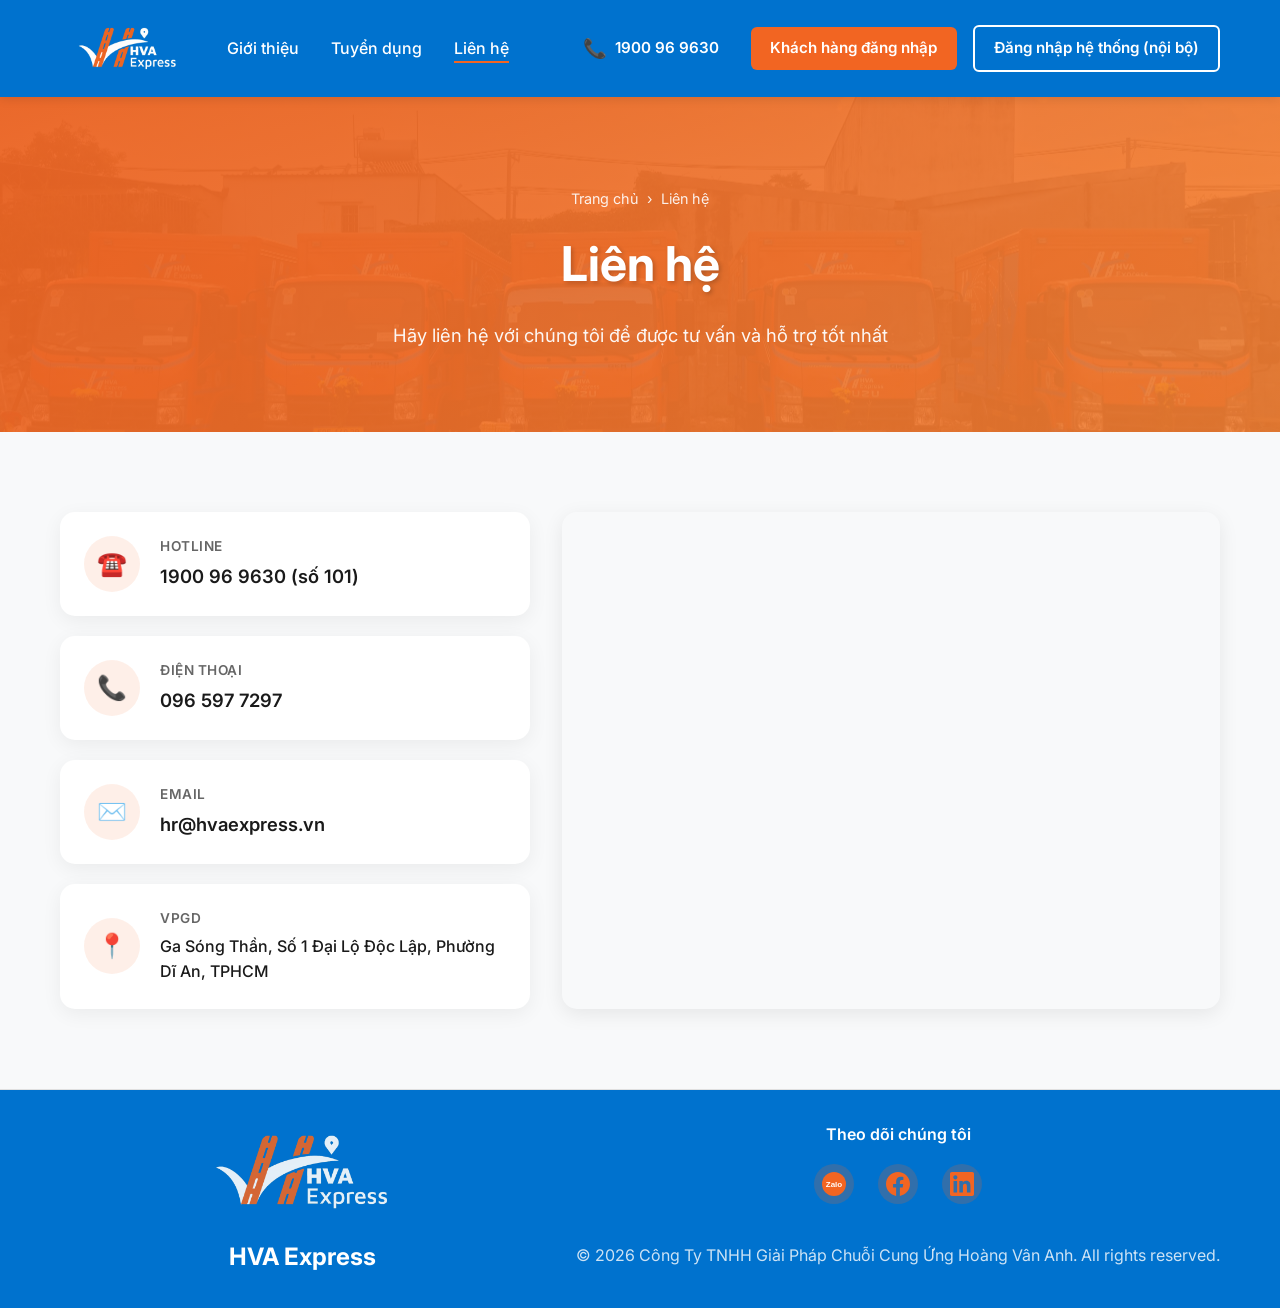
==== lien-he.html @ bd8639e9 "Add recruitment page and job details for Nhân viên Điều phối Hiện trường - Updated translations.js t" ====
<!doctype html>
<html lang="vi">
  <head>
    <meta charset="UTF-8" />
    <meta name="viewport" content="width=device-width, initial-scale=1.0" />
    <title>Liên hệ - HVA Express</title>
    <link rel="stylesheet" href="styles.css" />
    <link rel="preconnect" href="https://fonts.googleapis.com" />
    <link rel="preconnect" href="https://fonts.gstatic.com" crossorigin />
    <link
      href="https://fonts.googleapis.com/css2?family=Inter:wght@300;400;500;600;700&display=swap"
      rel="stylesheet"
    />
    <link rel="icon" href="favicon.ico" type="image/x-icon" />
  </head>
  <body>
    <!-- Navigation -->
    <nav class="navbar">
      <div class="container">
        <div class="nav-content">
          <div class="logo">
            <a href="index.html">
              <img
                src="logo_white3.png"
                alt="HVA Express Logo"
                class="logo-img"
              />
            </a>
          </div>
          <ul class="nav-menu" id="navMenu">
            <li>
              <a href="index.html#gioi-thieu" data-i18n="nav.introduction"
                >Giới thiệu</a
              >
            </li>
            <li>
              <a href="tuyen-dung.html" data-i18n="nav.recruitment"
                >Tuyển dụng</a
              >
            </li>
            <li>
              <a href="lien-he.html" class="active" data-i18n="nav.contact"
                >Liên hệ</a
              >
            </li>
            <li class="nav-auth-divider"></li>
            <li class="nav-auth-item">
              <a
                href="https://kh.hoangvananh.vn/index_vl.php"
                class="nav-btn-login customer-login"
                target="_blank"
              >
                Khách hàng đăng nhập
              </a>
            </li>
            <li class="nav-auth-item">
              <a
                href="https://quanly.hoangvananh.vn/index_vl.php"
                class="nav-btn-login system-login"
                target="_blank"
              >
                Đăng nhập hệ thống (nội bộ)
              </a>
            </li>
          </ul>
          <div class="language-switcher">
            <button class="lang-btn" id="langBtn" aria-label="Language">
              <span class="lang-icon" id="langIcon">🇻🇳</span>
              <span class="lang-text" data-i18n="lang.current">VI</span>
            </button>
          </div>
          <div class="hotline-info">
            <span class="hotline-icon">📞</span>
            <a href="tel:1900969630" class="hotline-number">1900 96 9630</a>
          </div>
          <div class="auth-buttons">
            <a
              href="https://kh.hoangvananh.vn/index_vl.php"
              class="btn-login customer-login"
              target="_blank"
            >
              Khách hàng đăng nhập
            </a>
            <a
              href="https://quanly.hoangvananh.vn/index_vl.php"
              class="btn-login system-login"
              target="_blank"
            >
              Đăng nhập hệ thống (nội bộ)
            </a>
          </div>
          <button class="menu-toggle" id="menuToggle" aria-label="Toggle menu">
            <span></span>
            <span></span>
            <span></span>
          </button>
        </div>
      </div>
    </nav>

    <!-- Page Hero -->
    <section class="page-hero">
      <div class="container">
        <nav class="breadcrumb" aria-label="Breadcrumb">
          <a href="index.html" data-i18n="nav.home">Trang chủ</a>
          <span>›</span>
          <span data-i18n="nav.contact">Liên hệ</span>
        </nav>
        <h1 class="page-hero-title" data-i18n="contact.title">Liên hệ</h1>
        <p class="page-hero-subtitle" data-i18n="contact.subtitle">
          Hãy liên hệ với chúng tôi để được tư vấn và hỗ trợ tốt nhất
        </p>
      </div>
    </section>

    <!-- Contact Section -->
    <section class="section contact-section">
      <div class="container">
        <div class="contact-layout">
          <div class="contact-info">
            <div class="contact-item">
              <div class="contact-icon">☎️</div>
              <div class="contact-details">
                <h4 data-i18n="contact.hotline.label">Hotline</h4>
                <a href="tel:1900969630">1900 96 9630 (số 101)</a>
              </div>
            </div>
            <div class="contact-item">
              <div class="contact-icon">📞</div>
              <div class="contact-details">
                <h4 data-i18n="contact.phone.label">Điện thoại</h4>
                <a href="tel:0965977297" data-i18n="contact.phone.number"
                  >096 597 7297</a
                >
              </div>
            </div>
            <div class="contact-item">
              <div class="contact-icon">✉️</div>
              <div class="contact-details">
                <h4 data-i18n="contact.email.label">Email</h4>
                <a
                  href="mailto:hr@hvaexpress.vn"
                  data-i18n="contact.email.address"
                  >hr@hvaexpress.vn</a
                >
              </div>
            </div>
            <div class="contact-item">
              <div class="contact-icon">📍</div>
              <div class="contact-details">
                <h4 data-i18n="contact.address.label">VPGD</h4>
                <p data-i18n="contact.address.text">
                  Ga Sóng Thần, Số 1 Đại Lộ Độc Lập, Phường Dĩ An, TPHCM
                </p>
              </div>
            </div>
          </div>
          <div class="contact-map">
            <iframe
              src="https://www.google.com/maps?q=Ga%20S%C3%B3ng%20Th%E1%BA%A7n%2C%20D%C4%A9%20An&output=embed"
              title="Bản đồ HVA Express"
              loading="lazy"
              referrerpolicy="no-referrer-when-downgrade"
              allowfullscreen
            ></iframe>
          </div>
        </div>
      </div>
    </section>

    <!-- Footer -->
    <footer class="footer">
      <div class="container">
        <div class="footer-content">
          <div class="footer-logo">
            <img
              src="logo_white3.png"
              alt="HVA Express Logo"
              class="footer-logo-img"
            />
            <h3>HVA Express</h3>
          </div>
          <div class="footer-social">
            <h4 data-i18n="footer.followUs">Follow Us</h4>
            <div class="social-links">
              <a
                href="https://zalo.me/105372179891841635"
                target="_blank"
                rel="noopener noreferrer"
                aria-label="Zalo"
                class="social-link"
              >
                <svg
                  width="24"
                  height="24"
                  viewBox="0 0 24 24"
                  fill="currentColor"
                >
                  <circle cx="12" cy="12" r="12" fill="currentColor" />
                  <text
                    x="12"
                    y="15"
                    font-size="8"
                    font-weight="bold"
                    text-anchor="middle"
                    fill="white"
                    font-family="Arial"
                  >
                    Zalo
                  </text>
                </svg>
              </a>
              <a
                href="https://www.facebook.com/HVAexpress"
                target="_blank"
                rel="noopener noreferrer"
                aria-label="Facebook"
                class="social-link"
              >
                <svg
                  width="24"
                  height="24"
                  viewBox="0 0 24 24"
                  fill="currentColor"
                >
                  <path
                    d="M24 12.073c0-6.627-5.373-12-12-12s-12 5.373-12 12c0 5.99 4.388 10.954 10.125 11.854v-8.385H7.078v-3.47h3.047V9.43c0-3.007 1.792-4.669 4.533-4.669 1.312 0 2.686.235 2.686.235v2.953H15.83c-1.491 0-1.956.925-1.956 1.874v2.25h3.328l-.532 3.47h-2.796v8.385C19.612 23.027 24 18.062 24 12.073z"
                  />
                </svg>
              </a>
              <a
                href="https://www.linkedin.com/in/quang-vu-pham-8b26419b/"
                target="_blank"
                rel="noopener noreferrer"
                aria-label="LinkedIn"
                class="social-link"
              >
                <svg
                  width="24"
                  height="24"
                  viewBox="0 0 24 24"
                  fill="currentColor"
                >
                  <path
                    d="M20.447 20.452h-3.554v-5.569c0-1.328-.027-3.037-1.852-3.037-1.853 0-2.136 1.445-2.136 2.939v5.667H9.351V9h3.414v1.561h.046c.477-.9 1.637-1.85 3.37-1.85 3.601 0 4.267 2.37 4.267 5.455v6.286zM5.337 7.433c-1.144 0-2.063-.926-2.063-2.065 0-1.138.92-2.063 2.063-2.063 1.14 0 2.064.925 2.064 2.063 0 1.139-.925 2.065-2.064 2.065zm1.782 13.019H3.555V9h3.564v11.452zM22.225 0H1.771C.792 0 0 .774 0 1.729v20.542C0 23.227.792 24 1.771 24h20.451C23.2 24 24 23.227 24 22.271V1.729C24 .774 23.2 0 22.225 0z"
                  />
                </svg>
              </a>
            </div>
          </div>
          <div class="footer-info">
            <p data-i18n="footer.copyright">
              &copy; 2026 Công Ty TNHH Giải Pháp Chuỗi Cung Ứng Hoàng Vân Anh.
              All rights reserved.
            </p>
          </div>
        </div>
      </div>
    </footer>

    <script src="translations.js"></script>
    <script src="script.js"></script>
  </body>
</html>
---- styles.css ----
/* Reset and Base Styles */
* {
  margin: 0;
  padding: 0;
  box-sizing: border-box;
}

:root {
  --primary-color: #f26522;
  --secondary-color: #0072ce;
  --white: #ffffff;
  --text-dark: #1a1a1a;
  --text-light: #666666;
  --bg-light: #f8f9fa;
  --border-color: #e0e0e0;
}

body {
  font-family:
    "Inter",
    -apple-system,
    BlinkMacSystemFont,
    "Segoe UI",
    Roboto,
    sans-serif;
  line-height: 1.6;
  color: var(--text-dark);
  overflow-x: hidden;
}

.container {
  max-width: 1200px;
  margin: 0 auto;
  padding: 0 20px;
}

/* Navigation */
.navbar {
  background: var(--secondary-color);
  box-shadow: 0 2px 10px rgba(0, 0, 0, 0.1);
  position: sticky;
  top: 0;
  z-index: 1000;
  padding: 1rem 0;
}

.nav-content {
  display: flex;
  justify-content: space-between;
  align-items: center;
  gap: 2rem;
}

.logo {
  display: flex;
  align-items: center;
}

.logo a {
  text-decoration: none;
  display: flex;
  align-items: center;
}

.logo-img {
  height: 65px;
  width: auto;
  transition: transform 0.3s;
  /* background: var(--white); */
  padding: 4px 8px;
  border-radius: 8px;
}

.logo-img:hover {
  transform: scale(1.05);
}

.nav-menu {
  display: flex;
  list-style: none;
  gap: 2rem;
  flex: 1;
}

.nav-menu a {
  text-decoration: none;
  color: var(--white);
  font-weight: 500;
  transition: color 0.3s;
  position: relative;
}

.nav-menu a:hover {
  color: var(--primary-color);
}

.nav-menu a::after {
  content: "";
  position: absolute;
  bottom: -5px;
  left: 0;
  width: 0;
  height: 2px;
  background: var(--primary-color);
  transition: width 0.3s;
}

.nav-menu a:hover::after,
.nav-menu a.active::after {
  width: 100%;
}

/* Language Switcher */
.language-switcher {
  display: none;
  align-items: center;
  order: 999;
  margin-left: auto;
}

/* Hotline Info */
.hotline-info {
  display: flex;
  align-items: center;
  gap: 0.5rem;
  margin-left: 2rem;
}

.hotline-icon {
  font-size: 1.2rem;
}

.hotline-number {
  text-decoration: none;
  color: var(--white);
  font-weight: 600;
  font-size: 0.95rem;
  transition: color 0.3s ease;
}

.hotline-number:hover {
  color: var(--primary-color);
}

.lang-btn {
  display: flex;
  align-items: center;
  justify-content: center;
  gap: 0;
  padding: 0.5rem;
  background: rgba(255, 255, 255, 0.2);
  border: 2px solid var(--white);
  border-radius: 50%;
  cursor: pointer;
  font-weight: 600;
  color: var(--white);
  transition: all 0.3s ease;
  width: 40px;
  height: 40px;
}

.lang-btn:hover {
  background: var(--white);
  color: var(--secondary-color);
  transform: scale(1.1);
}

.lang-icon {
  font-size: 1.2rem;
}

.lang-text {
  display: none;
}

/* Nav Auth Items (Mobile Only) */
.nav-auth-divider,
.nav-auth-item {
  display: none;
}

/* Auth Buttons */
.auth-buttons {
  display: flex;
  align-items: center;
  gap: 1rem;
}

.btn-login {
  display: inline-block;
  padding: 0.6rem 1.2rem;
  border-radius: 6px;
  text-decoration: none;
  font-weight: 600;
  font-size: 0.95rem;
  transition: all 0.3s ease;
  cursor: pointer;
  border: none;
}

.customer-login {
  background: var(--primary-color);
  color: var(--white);
}

.customer-login:hover {
  background: #ff7935;
  transform: translateY(-2px);
  box-shadow: 0 4px 12px rgba(242, 101, 34, 0.3);
}

.system-login {
  background: transparent;
  color: var(--white);
  border: 2px solid var(--white);
}

.system-login:hover {
  background: var(--white);
  color: var(--secondary-color);
  transform: translateY(-2px);
}

.menu-toggle {
  display: none;
  flex-direction: column;
  background: none;
  border: none;
  cursor: pointer;
  gap: 5px;
}

.menu-toggle span {
  width: 25px;
  height: 3px;
  background: var(--white);
  transition: all 0.3s;
}

/* Hero Section */
.hero {
  background: linear-gradient(135deg, var(--primary-color) 0%, #ff8533 100%);
  background-image: url("hero-banner.jpg");
  background-size: cover;
  background-position: center;
  background-repeat: no-repeat;
  color: var(--white);
  padding: 120px 0;
  text-align: center;
  position: relative;
  overflow: hidden;
  min-height: 600px;
  display: flex;
  align-items: center;
}

.hero::before {
  content: "";
  position: absolute;
  top: 0;
  left: 0;
  right: 0;
  bottom: 0;
  background: linear-gradient(
    135deg,
    rgba(242, 101, 34, 0.85) 0%,
    rgba(255, 133, 51, 0.75) 100%
  );
  z-index: 0;
  opacity: 0.7;
}

.hero-content {
  position: relative;
  z-index: 1;
  max-width: 800px;
  margin: 0 auto;
  width: 100%;
}

.hero-logo {
  margin-bottom: 2rem;
  display: flex;
  justify-content: center;
  animation: fadeInUp 0.8s ease-out;
}

.hero-logo-img {
  height: 150px;
  width: auto;
}

.hero-title {
  font-size: 4rem;
  font-weight: 700;
  margin-bottom: 1rem;
  text-shadow: 2px 2px 4px rgba(0, 0, 0, 0.2);
}

.hero-tagline {
  font-size: 2rem;
  font-weight: 600;
  margin-bottom: 1.5rem;
  color: var(--white);
}

.hero-description {
  font-size: 1.2rem;
  margin-bottom: 2.5rem;
  opacity: 0.95;
  line-height: 1.8;
}

.hero-cta {
  display: flex;
  gap: 1rem;
  justify-content: center;
  flex-wrap: wrap;
}

/* Page Hero (sub pages) */
.page-hero {
  position: relative;
  padding: 90px 0 80px;
  background: url("hero-banner.jpg") center / cover no-repeat;
  color: var(--white);
  text-align: center;
}

.page-hero::before {
  content: "";
  position: absolute;
  inset: 0;
  background: linear-gradient(
    135deg,
    rgba(242, 101, 34, 0.92) 0%,
    rgba(255, 133, 51, 0.85) 100%
  );
}

.page-hero .container {
  position: relative;
  z-index: 1;
  animation: fadeInUp 0.6s ease-out;
}

.breadcrumb {
  display: flex;
  flex-wrap: wrap;
  justify-content: center;
  gap: 0.5rem;
  font-size: 0.9rem;
  opacity: 0.9;
  margin-bottom: 1rem;
}

.breadcrumb a {
  color: var(--white);
  text-decoration: none;
}

.breadcrumb a:hover {
  text-decoration: underline;
}

.page-hero-title {
  font-size: 3rem;
  font-weight: 700;
  margin-bottom: 1rem;
  text-shadow: 2px 2px 4px rgba(0, 0, 0, 0.2);
}

.page-hero-subtitle {
  max-width: 720px;
  margin: 0 auto;
  font-size: 1.15rem;
  line-height: 1.8;
  opacity: 0.95;
}

/* Buttons */
.btn {
  display: inline-block;
  padding: 14px 32px;
  text-decoration: none;
  border-radius: 50px;
  font-weight: 600;
  transition: all 0.3s;
  font-size: 1rem;
  border: 2px solid transparent;
  cursor: pointer;
}

.btn-primary {
  background: var(--white);
  color: var(--primary-color);
  box-shadow: 0 4px 15px rgba(0, 0, 0, 0.2);
}

.btn-primary:hover {
  transform: translateY(-2px);
  box-shadow: 0 6px 20px rgba(0, 0, 0, 0.3);
}

.btn-secondary {
  background: transparent;
  color: var(--white);
  border: 2px solid var(--white);
}

.btn-secondary:hover {
  background: var(--white);
  color: var(--primary-color);
}

/* Section Styles */
.section {
  padding: 80px 0;
  scroll-margin-top: 80px; /* keep anchored sections clear of the sticky navbar */
}

.section-header {
  text-align: center;
  margin-bottom: 60px;
}

.section-title {
  font-size: 2.5rem;
  font-weight: 700;
  color: var(--primary-color);
  margin-bottom: 1rem;
}

.section-subtitle {
  font-size: 1.1rem;
  color: var(--text-light);
  max-width: 700px;
  margin: 0 auto;
  line-height: 1.8;
}

/* Cards Grid */
.cards-grid {
  display: grid;
  grid-template-columns: repeat(auto-fit, minmax(300px, 1fr));
  gap: 2rem;
  margin-bottom: 60px;
}

.card {
  background: var(--white);
  padding: 2.5rem;
  border-radius: 15px;
  box-shadow: 0 5px 20px rgba(0, 0, 0, 0.08);
  transition:
    transform 0.3s,
    box-shadow 0.3s;
  border-top: 4px solid var(--primary-color);
}

.card:hover {
  transform: translateY(-5px);
  box-shadow: 0 10px 30px rgba(242, 101, 34, 0.2);
}

.card-icon {
  font-size: 3rem;
  margin-bottom: 1rem;
}

.card-title {
  font-size: 1.5rem;
  font-weight: 600;
  color: var(--primary-color);
  margin-bottom: 1rem;
}

.card-text {
  color: var(--text-light);
  line-height: 1.8;
}

/* ESG Section */
.esg-section {
  margin: 60px 0;
  padding: 40px;
  background: var(--bg-light);
  border-radius: 15px;
}

.subsection-title {
  font-size: 1.8rem;
  font-weight: 600;
  color: var(--primary-color);
  margin-bottom: 2rem;
  text-align: center;
}

.esg-grid {
  display: grid;
  grid-template-columns: repeat(auto-fit, minmax(250px, 1fr));
  gap: 2rem;
}

.esg-item {
  text-align: center;
  padding: 2rem;
  background: var(--white);
  border-radius: 10px;
  transition: transform 0.3s;
}

.esg-item:hover {
  transform: translateY(-5px);
}

.esg-letter {
  width: 80px;
  height: 80px;
  background: var(--primary-color);
  color: var(--white);
  border-radius: 50%;
  display: flex;
  align-items: center;
  justify-content: center;
  font-size: 2.5rem;
  font-weight: 700;
  margin: 0 auto 1.5rem;
}

.esg-item h4 {
  font-size: 1.2rem;
  font-weight: 600;
  color: var(--text-dark);
  margin-bottom: 0.5rem;
}

.esg-item p {
  color: var(--text-light);
  line-height: 1.6;
}

/* Culture Section */
.culture-section {
  margin: 60px 0;
}

.culture-grid {
  display: grid;
  grid-template-columns: repeat(auto-fit, minmax(250px, 1fr));
  gap: 2rem;
}

.culture-item {
  padding: 2rem;
  background: linear-gradient(135deg, var(--primary-color) 0%, #ff8533 100%);
  color: var(--white);
  border-radius: 15px;
  text-align: center;
  transition: transform 0.3s;
}

.culture-item:hover {
  transform: translateY(-5px);
}

.culture-item h4 {
  font-size: 1.5rem;
  font-weight: 600;
  margin-bottom: 1rem;
}

.culture-item p {
  opacity: 0.95;
  line-height: 1.6;
}

/* Gallery Section */
.gallery-section {
  margin: 60px 0;
}

.gallery-grid {
  display: grid;
  grid-template-columns: repeat(3, 1fr);
  gap: 1.5rem;
  margin-top: 2rem;
}

.gallery-item {
  position: relative;
  overflow: hidden;
  border-radius: 15px;
  box-shadow: 0 5px 20px rgba(0, 0, 0, 0.1);
  cursor: pointer;
  transition:
    transform 0.3s,
    box-shadow 0.3s;
  aspect-ratio: 4/3;
}

.gallery-item:hover {
  transform: translateY(-5px);
  box-shadow: 0 10px 30px rgba(242, 101, 34, 0.3);
}

.gallery-img {
  width: 100%;
  height: 100%;
  object-fit: cover;
  transition: transform 0.3s;
}

.gallery-item:hover .gallery-img {
  transform: scale(1.1);
}

.gallery-overlay {
  position: absolute;
  bottom: 0;
  left: 0;
  right: 0;
  background: linear-gradient(to top, rgba(242, 101, 34, 0.95), transparent);
  color: var(--white);
  padding: 1.5rem;
  transform: translateY(100%);
  transition: transform 0.3s;
}

.gallery-item:hover .gallery-overlay {
  transform: translateY(0);
}

.gallery-overlay p {
  font-size: 1rem;
  font-weight: 600;
  margin: 0;
}

/* Tagline Section */
.tagline-section {
  margin: 60px 0;
  padding: 40px;
  background: linear-gradient(135deg, var(--primary-color) 0%, #ff8533 100%);
  border-radius: 15px;
  color: var(--white);
}

.tagline-section .subsection-title {
  color: var(--white);
}

.tagline-content {
  display: grid;
  grid-template-columns: repeat(auto-fit, minmax(300px, 1fr));
  gap: 3rem;
  margin-top: 2rem;
}

.tagline-item {
  text-align: center;
}

.tagline-item h4 {
  font-size: 1.8rem;
  font-weight: 600;
  margin-bottom: 1rem;
  color: var(--white);
}

.tagline-item p {
  font-size: 1.1rem;
  opacity: 0.95;
  line-height: 1.8;
}

/* Recruitment Section */
.recruitment-section {
  background: var(--bg-light);
}

.recruitment-content {
  display: grid;
  grid-template-columns: 1fr 1.5fr;
  gap: 3rem;
  margin-bottom: 3rem;
}

.recruitment-benefits {
  background: var(--white);
  padding: 2.5rem;
  border-radius: 15px;
  box-shadow: 0 5px 20px rgba(0, 0, 0, 0.08);
}

.benefits-list {
  list-style: none;
  margin-top: 1.5rem;
}

.benefits-list li {
  padding: 1rem 0;
  padding-left: 2rem;
  position: relative;
  color: var(--text-light);
  line-height: 1.8;
}

.benefits-list li::before {
  content: "✓";
  position: absolute;
  left: 0;
  color: var(--primary-color);
  font-weight: 700;
  font-size: 1.2rem;
}

.recruitment-process {
  background: var(--white);
  padding: 2.5rem;
  border-radius: 15px;
  box-shadow: 0 5px 20px rgba(0, 0, 0, 0.08);
}

.process-steps {
  margin-top: 1.5rem;
}

.process-step {
  display: flex;
  gap: 1.5rem;
  margin-bottom: 2rem;
  align-items: flex-start;
}

.step-number {
  width: 50px;
  height: 50px;
  background: var(--primary-color);
  color: var(--white);
  border-radius: 50%;
  display: flex;
  align-items: center;
  justify-content: center;
  font-weight: 700;
  font-size: 1.2rem;
  flex-shrink: 0;
}

.step-content h4 {
  font-size: 1.1rem;
  font-weight: 600;
  color: var(--text-dark);
  margin-bottom: 0.5rem;
}

.step-content p {
  color: var(--text-light);
  line-height: 1.6;
}

.recruitment-cta {
  margin-top: 60px;
  padding: 3rem 2rem;
  background: linear-gradient(135deg, var(--primary-color) 0%, #ff8533 100%);
  border-radius: 15px;
  color: var(--white);
  text-align: center;
}

.recruitment-cta h3 {
  font-size: 1.8rem;
  font-weight: 600;
  margin-bottom: 0.75rem;
}

.recruitment-cta p {
  max-width: 600px;
  margin: 0 auto 2rem;
  font-size: 1.1rem;
  line-height: 1.8;
  opacity: 0.95;
}

/* Job List (tuyen-dung.html) */
.jobs-section {
  margin-bottom: 60px;
}

.jobs-list {
  display: flex;
  flex-direction: column;
  gap: 1.25rem;
}

.job-item {
  display: flex;
  align-items: center;
  justify-content: space-between;
  gap: 2rem;
  padding: 2rem 2.5rem;
  background: var(--white);
  border-radius: 15px;
  border-left: 4px solid var(--primary-color);
  box-shadow: 0 5px 20px rgba(0, 0, 0, 0.08);
  color: inherit;
  text-decoration: none;
  transition:
    transform 0.3s,
    box-shadow 0.3s;
}

.job-item:hover {
  transform: translateY(-3px);
  box-shadow: 0 10px 30px rgba(242, 101, 34, 0.2);
}

.job-badge {
  display: inline-block;
  background: var(--primary-color);
  color: var(--white);
  font-size: 0.75rem;
  font-weight: 600;
  text-transform: uppercase;
  letter-spacing: 0.5px;
  padding: 0.25rem 0.75rem;
  border-radius: 50px;
  margin-bottom: 0.75rem;
}

.job-title {
  font-size: 1.4rem;
  font-weight: 700;
  color: var(--text-dark);
  line-height: 1.3;
  margin-bottom: 0.75rem;
  transition: color 0.3s;
}

.job-item:hover .job-title {
  color: var(--primary-color);
}

.job-meta {
  display: flex;
  flex-wrap: wrap;
  gap: 0.6rem;
  list-style: none;
}

.job-meta li {
  background: rgba(0, 114, 206, 0.08);
  color: var(--secondary-color);
  font-size: 0.9rem;
  font-weight: 500;
  padding: 0.35rem 0.9rem;
  border-radius: 50px;
}

.job-item-side {
  display: flex;
  flex-direction: column;
  align-items: flex-end;
  gap: 0.75rem;
  flex-shrink: 0;
  text-align: right;
}

.job-salary {
  color: var(--primary-color);
  font-size: 1.1rem;
  font-weight: 700;
}

.job-item-link {
  padding: 0.6rem 1.4rem;
  background: var(--primary-color);
  color: var(--white);
  font-size: 0.95rem;
  font-weight: 600;
  border-radius: 50px;
  white-space: nowrap;
  transition: background 0.3s;
}

.job-item:hover .job-item-link {
  background: #ff7935;
}

/* Arrow lives in CSS so data-i18n text replacement doesn't drop it */
.job-item-link::after,
.job-apply::after {
  content: " →";
}

/* Job Detail (viec-lam/*.html) */
.job-hero .job-badge {
  background: var(--white);
  color: var(--primary-color);
}

.job-hero-salary {
  font-size: 1.3rem;
  font-weight: 700;
  margin-bottom: 1.25rem;
}

.job-hero-meta {
  justify-content: center;
}

.job-hero-meta li {
  background: rgba(255, 255, 255, 0.18);
  color: var(--white);
}

.job-detail-section {
  background: var(--bg-light);
}

.job-post {
  display: grid;
  grid-template-columns: 1fr 320px;
  gap: 3rem;
  padding: 2.5rem;
  background: var(--white);
  border-radius: 15px;
  box-shadow: 0 5px 20px rgba(0, 0, 0, 0.08);
  border-top: 4px solid var(--primary-color);
}

.job-block + .job-block {
  margin-top: 2rem;
}

.job-block h2 {
  font-size: 1.2rem;
  font-weight: 600;
  color: var(--text-dark);
  margin-bottom: 1rem;
}

.job-block ul {
  list-style: none;
}

.job-block li {
  position: relative;
  padding-left: 1.5rem;
  margin-bottom: 0.6rem;
  color: var(--text-light);
  line-height: 1.7;
}

.job-block li::before {
  content: "";
  position: absolute;
  left: 0.25rem;
  top: 0.7em;
  width: 7px;
  height: 7px;
  border-radius: 50%;
  background: var(--primary-color);
}

.job-apply-box {
  align-self: start;
  position: sticky;
  top: 130px;
  background: rgba(242, 101, 34, 0.06);
  border: 1px solid rgba(242, 101, 34, 0.2);
  border-radius: 15px;
  padding: 1.75rem;
}

.job-apply-box h2 {
  font-size: 1.25rem;
  font-weight: 600;
  color: var(--primary-color);
  margin-bottom: 0.5rem;
}

.job-apply-box p {
  color: var(--text-light);
  font-size: 0.95rem;
  line-height: 1.6;
  margin-bottom: 1.25rem;
}

.job-contact {
  display: block;
  color: var(--text-dark);
  text-decoration: none;
  font-weight: 600;
  margin-bottom: 0.75rem;
  overflow-wrap: anywhere;
  transition: color 0.3s;
}

.job-contact:hover {
  color: var(--primary-color);
}

.job-contact-name {
  white-space: nowrap;
}

.job-apply {
  display: block;
  margin-top: 1.5rem;
  padding: 0.8rem 1.4rem;
  background: var(--primary-color);
  color: var(--white);
  text-align: center;
  text-decoration: none;
  font-weight: 600;
  border-radius: 50px;
  transition: all 0.3s ease;
}

.job-apply:hover {
  background: #ff7935;
  transform: translateY(-2px);
  box-shadow: 0 4px 12px rgba(242, 101, 34, 0.3);
}

.job-back {
  display: inline-block;
  margin-top: 2rem;
  color: var(--secondary-color);
  font-weight: 600;
  text-decoration: none;
}

.job-back:hover {
  text-decoration: underline;
}

/* Contact Section */
.contact-section {
  background: var(--bg-light);
}

.contact-layout {
  display: grid;
  grid-template-columns: 1fr 1.4fr;
  gap: 2rem;
}

.contact-info {
  display: flex;
  flex-direction: column;
  gap: 1.25rem;
}

.contact-item {
  display: flex;
  align-items: center;
  gap: 1.25rem;
  background: var(--white);
  padding: 1.5rem;
  border-radius: 15px;
  box-shadow: 0 5px 20px rgba(0, 0, 0, 0.06);
  transition: transform 0.3s;
}

.contact-item:hover {
  transform: translateY(-3px);
}

.contact-icon {
  display: flex;
  align-items: center;
  justify-content: center;
  width: 56px;
  height: 56px;
  flex-shrink: 0;
  background: rgba(242, 101, 34, 0.1);
  border-radius: 50%;
  font-size: 1.5rem;
}

.contact-details h4 {
  font-size: 0.85rem;
  font-weight: 600;
  text-transform: uppercase;
  letter-spacing: 0.5px;
  color: var(--text-light);
  margin-bottom: 0.25rem;
}

.contact-details a {
  color: var(--text-dark);
  text-decoration: none;
  font-size: 1.15rem;
  font-weight: 600;
  overflow-wrap: anywhere;
  transition: color 0.3s;
}

.contact-details a:hover {
  color: var(--primary-color);
}

.contact-details p {
  color: var(--text-dark);
  font-weight: 500;
  line-height: 1.6;
}

.contact-map {
  min-height: 400px;
  border-radius: 15px;
  overflow: hidden;
  box-shadow: 0 5px 20px rgba(0, 0, 0, 0.08);
}

.contact-map iframe {
  display: block;
  width: 100%;
  height: 100%;
  min-height: 400px;
  border: 0;
}

/* Footer */
.footer {
  background: #0072ce;
  color: var(--text-dark);
  padding: 2rem 0;
  text-align: center;
  border-top: 1px solid var(--border-color);
}

.footer-content {
  display: grid;
  grid-template-columns: 1fr 1fr;
  grid-template-rows: auto auto;
  gap: 2rem;
  align-items: start;
}

.footer-logo {
  grid-row: 1 / 3;
}

.footer-social {
  grid-column: 2;
  grid-row: 1;
}

.footer-info {
  grid-column: 2;
  grid-row: 2;
  flex-basis: auto;
  color: var(--white);
}

.footer-logo {
  display: flex;
  flex-direction: column;
  align-items: center;
  justify-content: center;
  gap: 0.5rem;
  height: 100%;
}

.footer-logo-img {
  height: 100px;
  width: auto;
  margin-bottom: 0.5rem;
  opacity: 0.9;
}

.footer-logo h3 {
  color: var(--white);
  font-size: 1.5rem;
  margin-bottom: 0;
}

.footer-logo p {
  opacity: 0.8;
}

.footer-info {
  opacity: 0.8;
  text-align: center;
  white-space: nowrap;
}

.footer-social {
  display: flex;
  flex-direction: column;
  align-items: center;
  gap: 1rem;
}

.footer-social h4 {
  color: var(--white);
  font-size: 1rem;
  font-weight: 600;
  margin: 0;
}

.social-links {
  display: flex;
  gap: 1.5rem;
  justify-content: center;
}

.social-link {
  display: inline-flex;
  align-items: center;
  justify-content: center;
  width: 40px;
  height: 40px;
  background: rgba(242, 101, 34, 0.2);
  color: var(--primary-color);
  border-radius: 50%;
  transition: all 0.3s ease;
  text-decoration: none;
}

.social-link:hover {
  background: var(--primary-color);
  color: var(--white);
  transform: scale(1.1);
}

/* Responsive Design */
@media (max-width: 992px) {
  .gallery-grid {
    grid-template-columns: repeat(2, 1fr);
  }
}

@media (max-width: 768px) {
  .menu-toggle {
    display: flex;
  }

  .nav-content {
    gap: 1rem;
  }

  .nav-menu {
    position: fixed;
    left: -100%;
    top: 70px;
    flex-direction: column;
    background: var(--secondary-color);
    width: 100%;
    text-align: center;
    transition: left 0.3s;
    box-shadow: 0 10px 27px rgba(0, 0, 0, 0.05);
    padding: 2rem 0;
    gap: 0;
    flex: none;
  }

  .nav-menu.active {
    left: 0;
  }

  .nav-menu li {
    padding: 1rem 0;
  }

  .logo {
    display: none;
  }

  .logo-img {
    height: 40px;
  }

  .language-switcher {
    order: -1;
  }

  .hotline-info {
    display: none;
  }

  .lang-btn {
    padding: 0.4rem 0.8rem;
    font-size: 0.9rem;
  }

  .lang-text {
    min-width: 20px;
  }

  .auth-buttons {
    display: none;
  }

  .nav-auth-divider {
    height: 1px;
    background: rgba(255, 255, 255, 0.2);
    margin: 0.5rem 0 !important;
    padding: 0 !important;
    display: block;
  }

  .nav-auth-item {
    padding: 0.8rem 0 !important;
    display: block;
  }

  .nav-btn-login {
    display: inline-block;
    padding: 0.6rem 1.5rem;
    border-radius: 6px;
    text-decoration: none;
    font-weight: 600;
    font-size: 0.95rem;
    transition: all 0.3s ease;
    cursor: pointer;
    border: none;
  }

  .nav-btn-login.customer-login {
    background: var(--primary-color);
    color: var(--white);
  }

  .nav-btn-login.customer-login:hover {
    background: #ff7935;
  }

  .nav-btn-login.system-login {
    background: transparent;
    color: var(--white);
    border: 2px solid var(--white);
  }

  .nav-btn-login.system-login:hover {
    background: var(--white);
    color: var(--secondary-color);
  }

  .hero-logo-img {
    height: 80px;
    padding: 10px;
  }

  .hero {
    min-height: 500px;
    padding: 80px 0;
  }

  .hero-title {
    font-size: 2.5rem;
  }

  .hero-tagline {
    font-size: 1.5rem;
  }

  .hero-description {
    font-size: 1rem;
  }

  .section-title {
    font-size: 2rem;
  }

  .cards-grid,
  .esg-grid,
  .culture-grid,
  .tagline-content,
  .gallery-grid {
    grid-template-columns: 1fr;
  }

  .recruitment-content,
  .job-post,
  .contact-layout {
    grid-template-columns: 1fr;
  }

  .page-hero {
    padding: 60px 0;
  }

  .page-hero-title {
    font-size: 2.2rem;
  }

  .page-hero-subtitle {
    font-size: 1rem;
  }

  .job-item {
    flex-direction: column;
    align-items: stretch;
    gap: 1.25rem;
    padding: 1.5rem;
  }

  .job-item-side {
    align-items: flex-start;
    text-align: left;
  }

  .job-title {
    font-size: 1.25rem;
  }

  .job-post {
    gap: 2rem;
  }

  .job-apply-box {
    position: static;
  }

  .contact-map,
  .contact-map iframe {
    min-height: 300px;
  }

  .footer-content {
    grid-template-columns: 1fr;
  }

  .footer-logo {
    grid-row: 1;
    grid-column: 1;
    height: auto;
    margin-bottom: 1rem;
  }

  .footer-social {
    grid-column: 1;
    grid-row: 2;
  }

  .footer-info {
    grid-column: 1;
    grid-row: 3;
    white-space: normal;
  }

  .hero {
    padding: 80px 0;
  }

  .section {
    padding: 60px 0;
  }
}

@media (max-width: 480px) {
  .logo-img {
    height: 35px;
  }

  .hero-logo-img {
    height: 70px;
    padding: 8px;
  }

  .hero {
    min-height: 400px;
    padding: 60px 0;
  }

  .hero-title {
    font-size: 2rem;
  }

  .hero-tagline {
    font-size: 1.3rem;
  }

  .btn {
    padding: 12px 24px;
    font-size: 0.9rem;
  }

  .section-title {
    font-size: 1.8rem;
  }

  .page-hero-title {
    font-size: 2rem;
  }

  .card,
  .job-post,
  .esg-section,
  .tagline-section,
  .recruitment-cta {
    padding: 1.5rem;
  }
}

/* Smooth Scroll */
html {
  scroll-behavior: smooth;
}

/* Animation */
@keyframes fadeInUp {
  from {
    opacity: 0;
    transform: translateY(30px);
  }
  to {
    opacity: 1;
    transform: translateY(0);
  }
}

.section {
  animation: fadeInUp 0.6s ease-out;
}
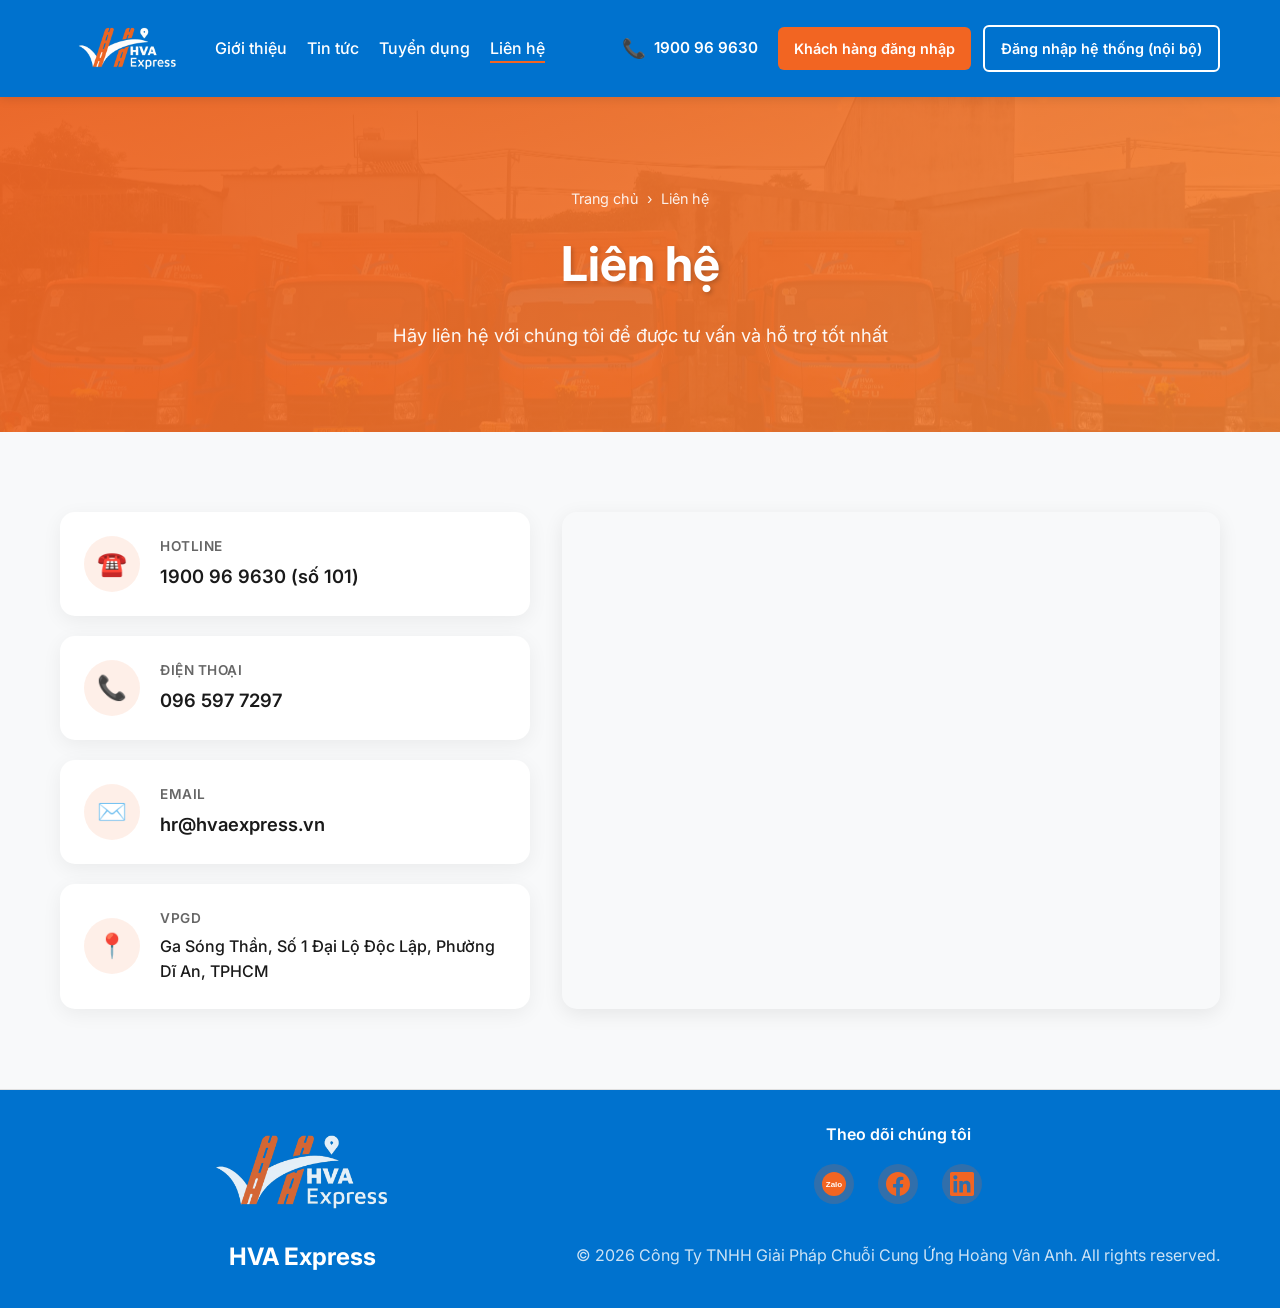
==== commit 25421e5c: "Add news article for TS. Nguyễn Văn Đạt's visit and update navigation - Created a new article page f" ====
--- a/lien-he.html
+++ b/lien-he.html
@@ -34,6 +34,9 @@
               >
             </li>
             <li>
+              <a href="tin-tuc.html" data-i18n="nav.news">Tin tức</a>
+            </li>
+            <li>
               <a href="tuyen-dung.html" data-i18n="nav.recruitment"
                 >Tuyển dụng</a
               >
--- a/styles.css
+++ b/styles.css
@@ -48,7 +48,7 @@
   display: flex;
   justify-content: space-between;
   align-items: center;
-  gap: 2rem;
+  gap: 1.25rem;
 }
 
 .logo {
@@ -78,7 +78,7 @@
 .nav-menu {
   display: flex;
   list-style: none;
-  gap: 2rem;
+  gap: 1.25rem;
   flex: 1;
 }
 
@@ -86,6 +86,7 @@
   text-decoration: none;
   color: var(--white);
   font-weight: 500;
+  white-space: nowrap;
   transition: color 0.3s;
   position: relative;
 }
@@ -123,7 +124,6 @@
   display: flex;
   align-items: center;
   gap: 0.5rem;
-  margin-left: 2rem;
 }
 
 .hotline-icon {
@@ -135,6 +135,7 @@
   color: var(--white);
   font-weight: 600;
   font-size: 0.95rem;
+  white-space: nowrap;
   transition: color 0.3s ease;
 }
 
@@ -183,16 +184,17 @@
 .auth-buttons {
   display: flex;
   align-items: center;
-  gap: 1rem;
+  gap: 0.75rem;
 }
 
 .btn-login {
   display: inline-block;
-  padding: 0.6rem 1.2rem;
+  padding: 0.6rem 1rem;
   border-radius: 6px;
   text-decoration: none;
   font-weight: 600;
-  font-size: 0.95rem;
+  font-size: 0.9rem;
+  white-space: nowrap;
   transition: all 0.3s ease;
   cursor: pointer;
   border: none;
@@ -963,6 +965,26 @@
   background: var(--primary-color);
 }
 
+/* Lists whose items already start with an emoji: the emoji is the bullet */
+.job-block .emoji-list li {
+  padding-left: 0;
+}
+
+.job-block .emoji-list li::before {
+  display: none;
+}
+
+.job-note {
+  margin-top: 2rem;
+  padding: 1rem 1.25rem;
+  border-left: 4px solid var(--primary-color);
+  border-radius: 0 10px 10px 0;
+  background: var(--bg-light);
+  color: var(--text-dark);
+  font-style: italic;
+  line-height: 1.7;
+}
+
 .job-apply-box {
   align-self: start;
   position: sticky;
@@ -1024,7 +1046,8 @@
   box-shadow: 0 4px 12px rgba(242, 101, 34, 0.3);
 }
 
-.job-back {
+.job-back,
+.back-link {
   display: inline-block;
   margin-top: 2rem;
   color: var(--secondary-color);
@@ -1032,8 +1055,203 @@
   text-decoration: none;
 }
 
-.job-back:hover {
+.job-back:hover,
+.back-link:hover {
   text-decoration: underline;
+}
+
+/* News List (tin-tuc.html) */
+.news-section {
+  background: var(--bg-light);
+}
+
+.news-grid {
+  display: grid;
+  grid-template-columns: repeat(auto-fill, minmax(320px, 1fr));
+  gap: 2rem;
+}
+
+.news-card {
+  display: flex;
+  flex-direction: column;
+  background: var(--white);
+  border-radius: 15px;
+  overflow: hidden;
+  box-shadow: 0 5px 20px rgba(0, 0, 0, 0.08);
+  color: inherit;
+  text-decoration: none;
+  transition:
+    transform 0.3s,
+    box-shadow 0.3s;
+}
+
+.news-card:hover {
+  transform: translateY(-5px);
+  box-shadow: 0 10px 30px rgba(242, 101, 34, 0.2);
+}
+
+/* Newest article spans the whole row, image beside the text.
+   The image column is wide enough that its 16:9 height sets the card height,
+   so the banner is shown uncropped. */
+.news-card--featured {
+  grid-column: 1 / -1;
+  display: grid;
+  grid-template-columns: 1.4fr 1fr;
+}
+
+.news-thumb {
+  aspect-ratio: 16 / 9; /* matches the 16:9 article banners */
+  overflow: hidden;
+  background: var(--border-color);
+}
+
+.news-thumb img {
+  display: block;
+  width: 100%;
+  height: 100%;
+  object-fit: cover;
+  transition: transform 0.4s;
+}
+
+.news-card:hover .news-thumb img {
+  transform: scale(1.05);
+}
+
+.news-body {
+  display: flex;
+  flex-direction: column;
+  flex: 1;
+  padding: 1.75rem;
+}
+
+.news-card--featured .news-body {
+  justify-content: center;
+  padding: 2rem 2.5rem;
+}
+
+.news-date {
+  color: var(--text-light);
+  font-size: 0.9rem;
+  margin-bottom: 0.75rem;
+}
+
+.news-title {
+  display: -webkit-box;
+  -webkit-line-clamp: 3;
+  line-clamp: 3;
+  -webkit-box-orient: vertical;
+  overflow: hidden;
+  font-size: 1.2rem;
+  font-weight: 700;
+  line-height: 1.4;
+  color: var(--text-dark);
+  margin-bottom: 0.75rem;
+  transition: color 0.3s;
+}
+
+.news-card:hover .news-title {
+  color: var(--primary-color);
+}
+
+/* Featured title is shown in full (no line clamp) */
+.news-card--featured .news-title {
+  display: block;
+  font-size: 1.3rem;
+}
+
+.news-excerpt {
+  display: -webkit-box;
+  -webkit-line-clamp: 3;
+  line-clamp: 3;
+  -webkit-box-orient: vertical;
+  overflow: hidden;
+  color: var(--text-light);
+  line-height: 1.7;
+  margin-bottom: 1.25rem;
+}
+
+.news-more {
+  margin-top: auto;
+  color: var(--primary-color);
+  font-weight: 600;
+}
+
+.news-more::after {
+  content: " →";
+}
+
+/* News Article (bai-viet/*.html) */
+.article-hero .page-hero-title {
+  max-width: 900px;
+  margin: 0 auto 1rem;
+  font-size: 2.2rem;
+  line-height: 1.35;
+}
+
+.article-date {
+  font-weight: 500;
+  opacity: 0.95;
+}
+
+.article-section {
+  background: var(--bg-light);
+}
+
+.article {
+  max-width: 820px;
+  margin: 0 auto;
+  padding: 3rem;
+  background: var(--white);
+  border-radius: 15px;
+  border-top: 4px solid var(--primary-color);
+  box-shadow: 0 5px 20px rgba(0, 0, 0, 0.08);
+}
+
+.article p {
+  color: var(--text-dark);
+  font-size: 1.08rem;
+  line-height: 1.85;
+  margin-bottom: 1.25rem;
+}
+
+.article-figure {
+  margin: 2rem 0;
+}
+
+.article-figure:last-child {
+  margin-bottom: 0;
+}
+
+.article-figure img {
+  display: block;
+  width: 100%;
+  height: auto;
+  border-radius: 12px;
+  cursor: zoom-in;
+  transition: opacity 0.3s;
+}
+
+.article-figure a:hover img {
+  opacity: 0.92;
+}
+
+.article-quote {
+  margin: 1.5rem 0 2rem;
+  padding: 1.5rem 1.75rem;
+  border-left: 4px solid var(--primary-color);
+  border-radius: 0 12px 12px 0;
+  background: rgba(242, 101, 34, 0.06);
+  color: var(--text-dark);
+  font-size: 1.15rem;
+  font-style: italic;
+  line-height: 1.8;
+}
+
+.article-section .back-link {
+  display: block;
+  max-width: 820px;
+  margin-left: auto;
+  margin-right: auto;
 }
 
 /* Contact Section */
@@ -1228,13 +1446,15 @@
 }
 
 /* Responsive Design */
-@media (max-width: 992px) {
-  .gallery-grid {
-    grid-template-columns: repeat(2, 1fr);
-  }
-}
-
-@media (max-width: 768px) {
+/* Not enough room for the full desktop navbar: hotline stays reachable on the contact page */
+@media (max-width: 1200px) {
+  .hotline-info {
+    display: none;
+  }
+}
+
+/* Collapse the navbar into the hamburger menu once the desktop items no longer fit */
+@media (max-width: 1024px) {
   .menu-toggle {
     display: flex;
   }
@@ -1339,7 +1559,15 @@
     background: var(--white);
     color: var(--secondary-color);
   }
-
+}
+
+@media (max-width: 992px) {
+  .gallery-grid {
+    grid-template-columns: repeat(2, 1fr);
+  }
+}
+
+@media (max-width: 768px) {
   .hero-logo-img {
     height: 80px;
     padding: 10px;
@@ -1376,8 +1604,35 @@
 
   .recruitment-content,
   .job-post,
-  .contact-layout {
+  .contact-layout,
+  .news-grid,
+  .news-card--featured {
     grid-template-columns: 1fr;
+  }
+
+  .news-card--featured .news-body {
+    padding: 1.75rem;
+  }
+
+  .news-card--featured .news-title {
+    font-size: 1.25rem;
+  }
+
+  .article-hero .page-hero-title {
+    font-size: 1.6rem;
+  }
+
+  .article {
+    padding: 2rem 1.5rem;
+  }
+
+  .article p {
+    font-size: 1rem;
+  }
+
+  .article-quote {
+    font-size: 1.05rem;
+    padding: 1.25rem;
   }
 
   .page-hero {
@@ -1488,11 +1743,16 @@
     font-size: 2rem;
   }
 
+  .article-hero .page-hero-title {
+    font-size: 1.35rem;
+  }
+
   .card,
   .job-post,
   .esg-section,
   .tagline-section,
-  .recruitment-cta {
+  .recruitment-cta,
+  .news-card--featured .news-body {
     padding: 1.5rem;
   }
 }
